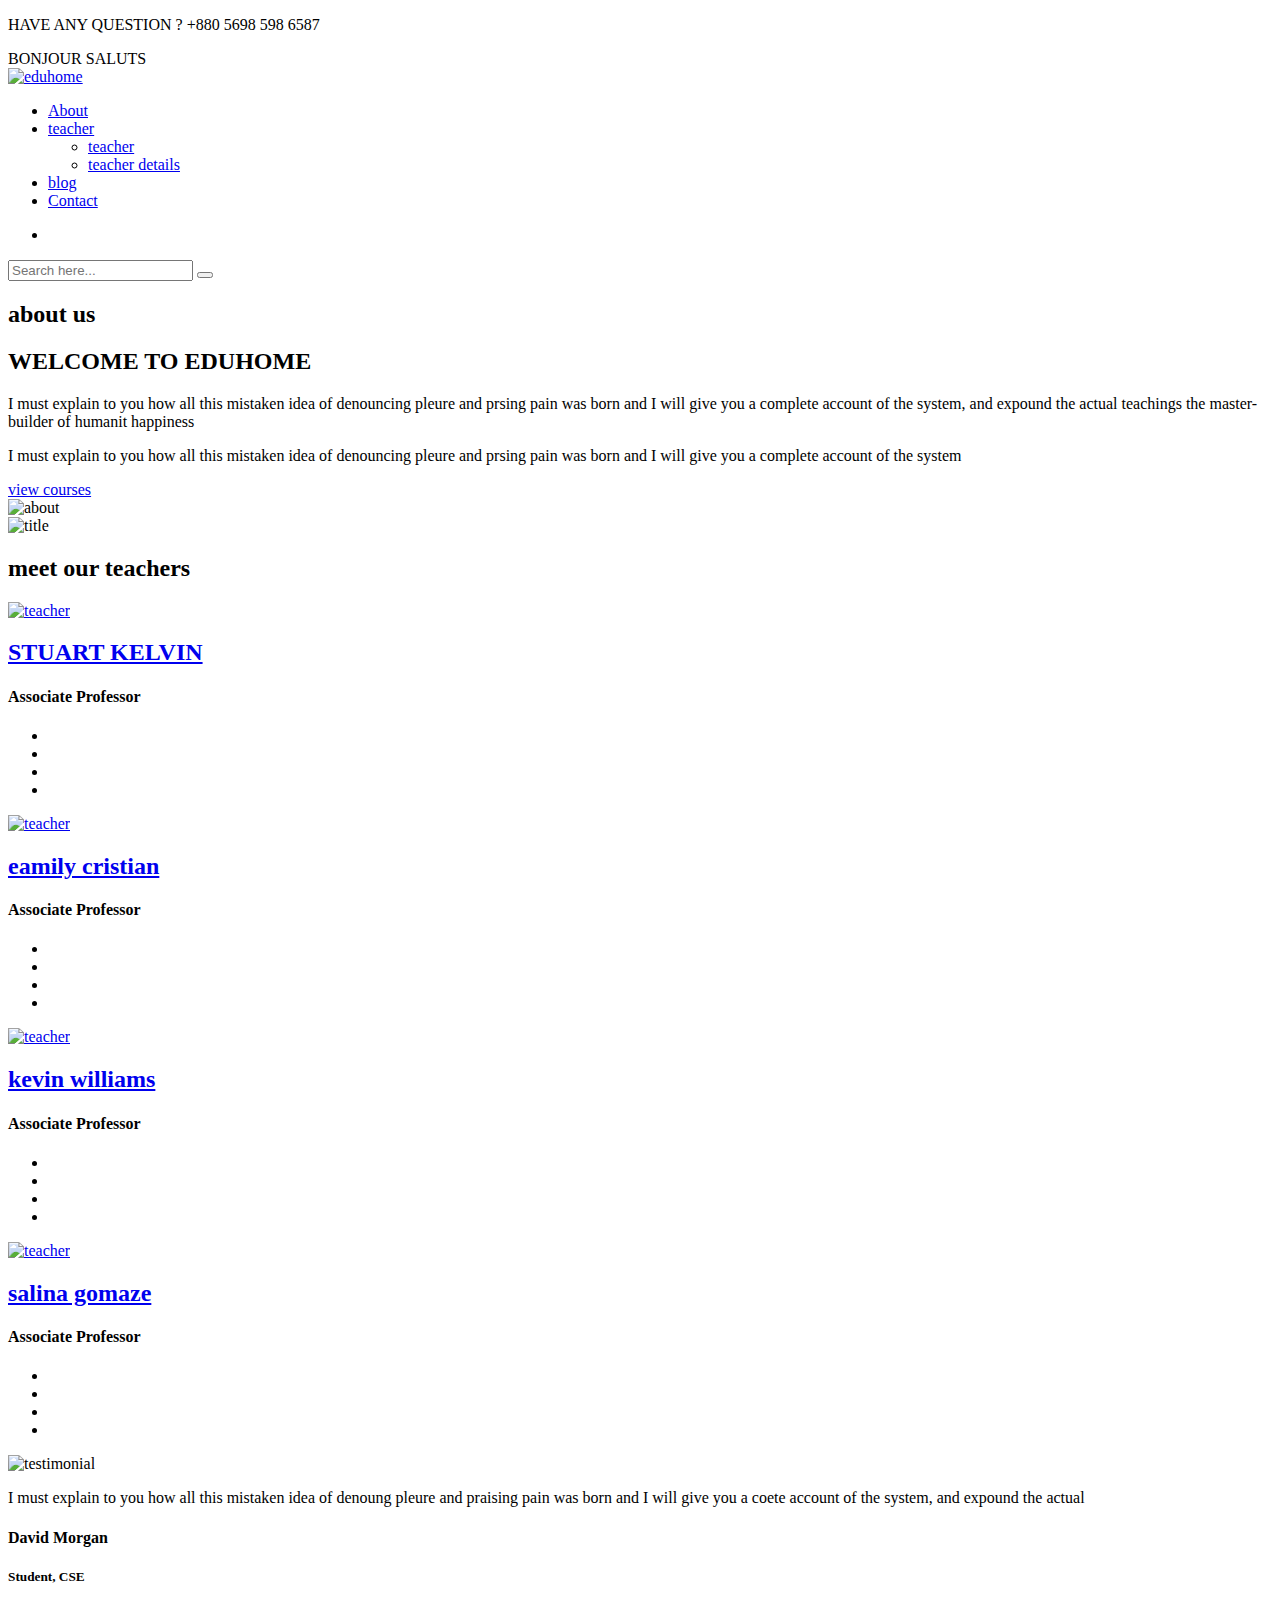
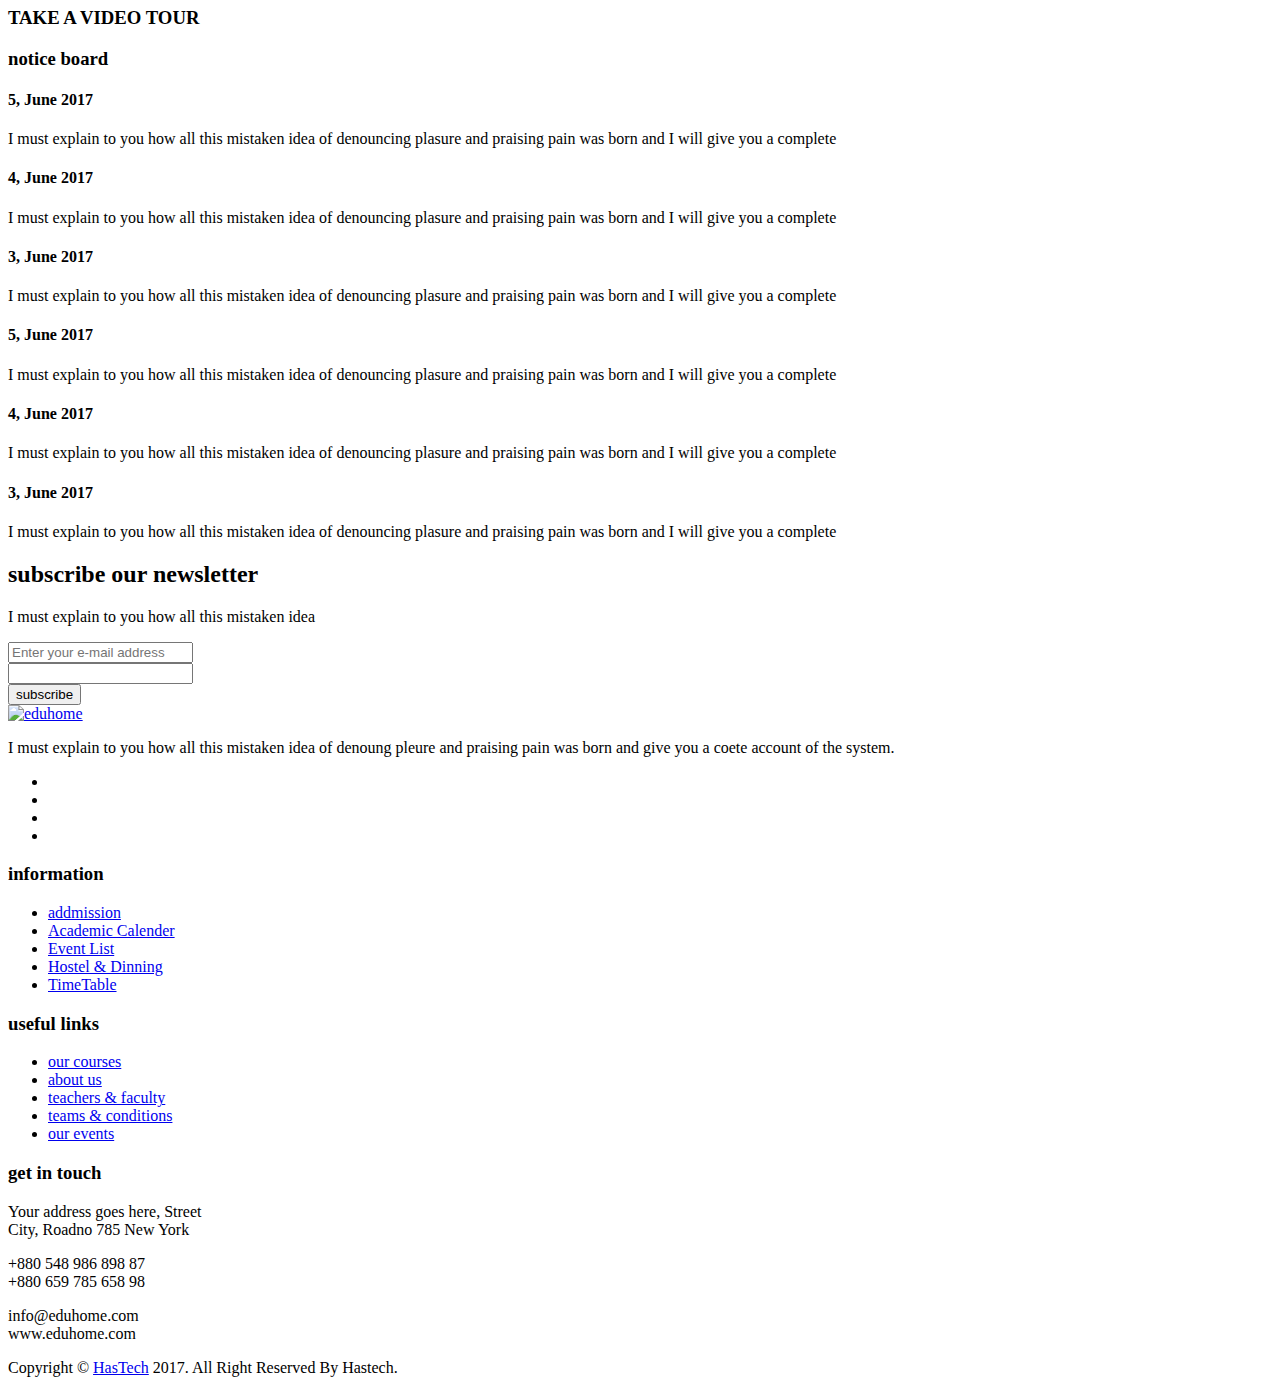
==== about.html @ 0b20bf33 "Add files via upload" ====
<!DOCTYPE html>
<html class="no-js" lang="fr">
  <head>
    <meta charset="utf-8" />
    <meta http-equiv="x-ua-compatible" content="ie=edge" />
    <title>Ecole 241</title>
    <meta name="description" content="" />
    <meta name="viewport" content="width=device-width, initial-scale=1" />

    <link rel="apple-touch-icon" href="apple-touch-icon.png" />
    <!-- Place favicon.ico in the root directory -->

    <link rel="stylesheet" href="css/bootstrap.min.css" />
    <link rel="stylesheet" href="css/animate.css" />
    <link rel="stylesheet" href="css/meanmenu.css" />
    <link rel="stylesheet" href="css/magnific-popup.css" />
    <link rel="stylesheet" href="css/owl.carousel.min.css" />
    <link rel="stylesheet" href="css/font-awesome.min.css" />
    <link rel="stylesheet" href="css/et-line-icon.css" />
    <link rel="stylesheet" href="css/reset.css" />
    <link rel="stylesheet" href="css/ionicons.min.css" />
    <link rel="stylesheet" href="css/material-design-iconic-font.min.css" />
    <link rel="stylesheet" href="css/style.css" />
    <link rel="stylesheet" href="css/responsive.css" />
    <script src="js/vendor/modernizr-2.8.3.min.js"></script>
  </head>
  <body>
    <!-- Header Area Start -->
    <header class="top">
      <div class="header-top">
        <div class="container">
          <div class="row">
            <div class="col-md-8 col-sm-8 col-xs-12">
              <div class="header-top-left">
                <p>HAVE ANY QUESTION ? +880 5698 598 6587</p>
              </div>
            </div>
            <div class="col-md-4 col-sm-4 col-xs-12">
              <div class="header-top-right text-right">
                <span>BONJOUR </span>
                <span>SALUTS</span>
              </div>
            </div>
          </div>
        </div>
      </div>
      <div class="header-area two header-sticky">
        <div class="container">
          <div class="row">
            <div class="col-md-3 col-sm-3 col-xs-6">
              <div class="logo">
                <a href="index.html"
                  ><img src="img/logo/logo2.png" alt="eduhome"
                /></a>
              </div>
            </div>
            <div class="col-md-9 col-sm-9 col-xs-6">
              <div class="content-wrapper text-right">
                <!-- Main Menu Start -->
                <div class="main-menu">
                  <nav>
                    <ul>
                      <li><a href="about.html">About</a></li>

                      <li class="hidden-sm">
                        <a href="teacher.html">teacher</a>
                        <ul>
                          <li><a href="teacher.html">teacher</a></li>
                          <li>
                            <a href="teacher-details.html">teacher details</a>
                          </li>
                        </ul>
                      </li>
                      <li>
                        <a href="blog.html">blog</a>
                      </li>
                      <li><a href="contact.html">Contact</a></li>
                    </ul>
                  </nav>
                </div>
                <!--Search Form Start-->
                <div class="search-btn">
                  <ul
                    data-toggle="dropdown"
                    class="header-search search-toggle"
                  >
                    <li class="search-menu">
                      <i class="fa fa-search"></i>
                    </li>
                  </ul>
                  <div class="search">
                    <div class="search-form">
                      <form id="search-form" action="#">
                        <input
                          type="search"
                          placeholder="Search here..."
                          name="search"
                        />
                        <button type="submit">
                          <span><i class="fa fa-search"></i></span>
                        </button>
                      </form>
                    </div>
                  </div>
                </div>
                <!--End of Search Form-->
                <!-- Main Menu End -->
              </div>
            </div>
            <div class="col-xs-12">
              <div class="mobile-menu hidden-lg hidden-md hidden-sm"></div>
            </div>
          </div>
        </div>
      </div>
    </header>
    <!-- Header Area End -->
    <!-- Banner Area Start -->
    <div class="banner-area-wrapper">
      <div class="banner-area text-center">
        <div class="container">
          <div class="row">
            <div class="col-xs-12">
              <div class="banner-content-wrapper">
                <div class="banner-content">
                  <h2>about us</h2>
                </div>
              </div>
            </div>
          </div>
        </div>
      </div>
    </div>
    <!-- Banner Area End -->
    <!-- About Start -->
    <div class="about-area pt-145 pb-155">
      <div class="container">
        <div class="row">
          <div class="col-md-6 col-sm-6">
            <div class="about-content">
              <h2>WELCOME TO <span>EDUHOME</span></h2>
              <p>
                I must explain to you how all this mistaken idea of denouncing
                pleure and prsing pain was born and I will give you a complete
                account of the system, and expound the actual teachings the
                master-builder of humanit happiness
              </p>
              <p class="hidden-sm">
                I must explain to you how all this mistaken idea of denouncing
                pleure and prsing pain was born and I will give you a complete
                account of the system
              </p>
              <a class="default-btn" href="#">view courses</a>
            </div>
          </div>
          <div class="col-md-6 col-sm-6">
            <div class="about-img">
              <img src="img/about/about.png" alt="about" />
            </div>
          </div>
        </div>
      </div>
    </div>
    <!-- About End -->
    <!-- Teacher Start -->
    <div class="teacher-area pb-150">
      <div class="container">
        <div class="row">
          <div class="col-xs-12">
            <div class="section-title text-center">
              <img src="img/icon/section.png" alt="title" />
              <h2>meet our teachers</h2>
            </div>
          </div>
        </div>
        <div class="row">
          <div class="col-md-3 col-sm-4 col-xs-12">
            <div class="single-teacher">
              <div class="single-teacher-img">
                <a href="teacher-details.html"
                  ><img src="img/teacher/teacher1.jpg" alt="teacher"
                /></a>
              </div>
              <div class="single-teacher-content text-center">
                <h2><a href="teacher-details.html">STUART KELVIN</a></h2>
                <h4>Associate Professor</h4>
                <ul>
                  <li>
                    <a href="https://www.facebook.com/devitems/?ref=bookmarks"
                      ><i class="zmdi zmdi-facebook"></i
                    ></a>
                  </li>
                  <li>
                    <a href="https://www.pinterest.com/devitemsllc/"
                      ><i class="zmdi zmdi-pinterest"></i
                    ></a>
                  </li>
                  <li>
                    <a href="#"><i class="zmdi zmdi-vimeo"></i></a>
                  </li>
                  <li>
                    <a href="https://twitter.com/devitemsllc"
                      ><i class="zmdi zmdi-twitter"></i
                    ></a>
                  </li>
                </ul>
              </div>
            </div>
          </div>
          <div class="col-md-3 col-sm-4 col-xs-12">
            <div class="single-teacher">
              <div class="single-teacher-img">
                <a href="teacher-details.html"
                  ><img src="img/teacher/teacher2.jpg" alt="teacher"
                /></a>
              </div>
              <div class="single-teacher-content text-center">
                <h2><a href="teacher-details.html">eamily cristian</a></h2>
                <h4>Associate Professor</h4>
                <ul>
                  <li>
                    <a href="https://www.facebook.com/devitems/?ref=bookmarks"
                      ><i class="zmdi zmdi-facebook"></i
                    ></a>
                  </li>
                  <li>
                    <a href="https://www.pinterest.com/devitemsllc/"
                      ><i class="zmdi zmdi-pinterest"></i
                    ></a>
                  </li>
                  <li>
                    <a href="#"><i class="zmdi zmdi-vimeo"></i></a>
                  </li>
                  <li>
                    <a href="https://twitter.com/devitemsllc"
                      ><i class="zmdi zmdi-twitter"></i
                    ></a>
                  </li>
                </ul>
              </div>
            </div>
          </div>
          <div class="col-md-3 col-sm-4 col-xs-12">
            <div class="single-teacher">
              <div class="single-teacher-img">
                <a href="teacher-details.html"
                  ><img src="img/teacher/teacher3.jpg" alt="teacher"
                /></a>
              </div>
              <div class="single-teacher-content text-center">
                <h2><a href="teacher-details.html">kevin williams</a></h2>
                <h4>Associate Professor</h4>
                <ul>
                  <li>
                    <a href="https://www.facebook.com/devitems/?ref=bookmarks"
                      ><i class="zmdi zmdi-facebook"></i
                    ></a>
                  </li>
                  <li>
                    <a href="https://www.pinterest.com/devitemsllc/"
                      ><i class="zmdi zmdi-pinterest"></i
                    ></a>
                  </li>
                  <li>
                    <a href="#"><i class="zmdi zmdi-vimeo"></i></a>
                  </li>
                  <li>
                    <a href="https://twitter.com/devitemsllc"
                      ><i class="zmdi zmdi-twitter"></i
                    ></a>
                  </li>
                </ul>
              </div>
            </div>
          </div>
          <div class="col-md-3 hidden-sm col-xs-12">
            <div class="single-teacher">
              <div class="single-teacher-img">
                <a href="teacher-details.html"
                  ><img src="img/teacher/teacher4.jpg" alt="teacher"
                /></a>
              </div>
              <div class="single-teacher-content text-center">
                <h2><a href="teacher-details.html">salina gomaze</a></h2>
                <h4>Associate Professor</h4>
                <ul>
                  <li>
                    <a href="https://www.facebook.com/devitems/?ref=bookmarks"
                      ><i class="zmdi zmdi-facebook"></i
                    ></a>
                  </li>
                  <li>
                    <a href="https://www.pinterest.com/devitemsllc/"
                      ><i class="zmdi zmdi-pinterest"></i
                    ></a>
                  </li>
                  <li>
                    <a href="#"><i class="zmdi zmdi-vimeo"></i></a>
                  </li>
                  <li>
                    <a href="https://twitter.com/devitemsllc"
                      ><i class="zmdi zmdi-twitter"></i
                    ></a>
                  </li>
                </ul>
              </div>
            </div>
          </div>
        </div>
      </div>
    </div>
    <!-- Teacher End -->
    <!-- Testimonial Area Start -->
    <div class="testimonial-area pt-110 pb-105 text-center">
      <div class="container">
        <div class="row">
          <div class="testimonial-owl owl-theme owl-carousel">
            <div class="col-md-8 col-md-offset-2 col-sm-12">
              <div class="single-testimonial">
                <div class="testimonial-info">
                  <div class="testimonial-img">
                    <img
                      src="img/testimonial/testimonial.jpg"
                      alt="testimonial"
                    />
                  </div>
                  <div class="testimonial-content">
                    <p>
                      I must explain to you how all this mistaken idea of
                      denoung pleure and praising pain was born and I will give
                      you a coete account of the system, and expound the actual
                    </p>
                    <h4>David Morgan</h4>
                    <h5>Student, CSE</h5>
                  </div>
                </div>
              </div>
            </div>
          </div>
        </div>
      </div>
    </div>
    <!-- Testimonial Area End -->
    <!-- Notice Start -->
    <section class="notice-area two pt-140 pb-100">
      <div class="container">
        <div class="row">
          <div class="col-md-6 col-sm-6 col-xs-12">
            <div class="notice-right-wrapper mb-25 pb-25">
              <h3>TAKE A VIDEO TOUR</h3>
              <div class="notice-video">
                <div class="video-icon video-hover">
                  <a
                    class="video-popup"
                    href="https://www.youtube.com/watch?v=to6Ghf8UL7o"
                  >
                    <i class="zmdi zmdi-play"></i>
                  </a>
                </div>
              </div>
            </div>
          </div>
          <div class="col-md-6 col-sm-6 col-xs-12">
            <div class="notice-left-wrapper">
              <h3>notice board</h3>
              <div class="notice-left">
                <div class="single-notice-left mb-23 pb-20">
                  <h4>5, June 2017</h4>
                  <p>
                    I must explain to you how all this mistaken idea of
                    denouncing plasure and praising pain was born and I will
                    give you a complete
                  </p>
                </div>
                <div class="single-notice-left hidden-sm mb-23 pb-20">
                  <h4>4, June 2017</h4>
                  <p>
                    I must explain to you how all this mistaken idea of
                    denouncing plasure and praising pain was born and I will
                    give you a complete
                  </p>
                </div>
                <div class="single-notice-left pb-70">
                  <h4>3, June 2017</h4>
                  <p>
                    I must explain to you how all this mistaken idea of
                    denouncing plasure and praising pain was born and I will
                    give you a complete
                  </p>
                </div>
                <div class="single-notice-left mb-23 pb-20">
                  <h4>5, June 2017</h4>
                  <p>
                    I must explain to you how all this mistaken idea of
                    denouncing plasure and praising pain was born and I will
                    give you a complete
                  </p>
                </div>
                <div class="single-notice-left hidden-sm mb-23 pb-20">
                  <h4>4, June 2017</h4>
                  <p>
                    I must explain to you how all this mistaken idea of
                    denouncing plasure and praising pain was born and I will
                    give you a complete
                  </p>
                </div>
                <div class="single-notice-left pb-70">
                  <h4>3, June 2017</h4>
                  <p>
                    I must explain to you how all this mistaken idea of
                    denouncing plasure and praising pain was born and I will
                    give you a complete
                  </p>
                </div>
              </div>
            </div>
          </div>
        </div>
      </div>
    </section>
    <!-- Notice End -->
    <!-- Subscribe Start -->
    <div class="subscribe-area pt-58 pb-70">
      <div class="container">
        <div class="row">
          <div class="col-md-8 col-md-offset-2">
            <div class="subscribe-content section-title text-center">
              <h2>subscribe our newsletter</h2>
              <p>I must explain to you how all this mistaken idea</p>
            </div>
            <div class="newsletter-form mc_embed_signup">
              <form
                action="http://devitems.us11.list-manage.com/subscribe/post?u=6bbb9b6f5827bd842d9640c82&amp;id=05d85f18ef"
                method="post"
                id="mc-embedded-subscribe-form"
                name="mc-embedded-subscribe-form"
                class="validate"
                target="_blank"
                novalidate
              >
                <div id="mc_embed_signup_scroll" class="mc-form">
                  <input
                    type="email"
                    value=""
                    name="EMAIL"
                    class="email"
                    id="mce-EMAIL"
                    placeholder="Enter your e-mail address"
                    required
                  />
                  <!-- real people should not fill this in and expect good things - do not remove this or risk form bot signups-->
                  <div class="mc-news" aria-hidden="true">
                    <input
                      type="text"
                      name="b_6bbb9b6f5827bd842d9640c82_05d85f18ef"
                      tabindex="-1"
                      value=""
                    />
                  </div>
                  <button
                    id="mc-embedded-subscribe"
                    class="default-btn"
                    type="submit"
                    name="subscribe"
                  >
                    <span>subscribe</span>
                  </button>
                </div>
              </form>
              <!-- mailchimp-alerts Start -->
              <div class="mailchimp-alerts">
                <div class="mailchimp-submitting"></div>
                <!-- mailchimp-submitting end -->
                <div class="mailchimp-success"></div>
                <!-- mailchimp-success end -->
                <div class="mailchimp-error"></div>
                <!-- mailchimp-error end -->
              </div>
              <!-- mailchimp-alerts end -->
            </div>
          </div>
        </div>
      </div>
    </div>
    <!-- Subscribe End -->
    <!-- Footer Start -->
    <footer class="footer-area">
      <div class="main-footer">
        <div class="container">
          <div class="row">
            <div class="col-md-4 col-sm-6 col-xs-12">
              <div class="single-widget pr-60">
                <div class="footer-logo pb-25">
                  <a href="index.html"
                    ><img src="img/logo/footer-logo.png" alt="eduhome"
                  /></a>
                </div>
                <p>
                  I must explain to you how all this mistaken idea of denoung
                  pleure and praising pain was born and give you a coete account
                  of the system.
                </p>
                <div class="footer-social">
                  <ul>
                    <li>
                      <a href="https://www.facebook.com/devitems/?ref=bookmarks"
                        ><i class="zmdi zmdi-facebook"></i
                      ></a>
                    </li>
                    <li>
                      <a href="https://www.pinterest.com/devitemsllc/"
                        ><i class="zmdi zmdi-pinterest"></i
                      ></a>
                    </li>
                    <li>
                      <a href="#"><i class="zmdi zmdi-vimeo"></i></a>
                    </li>
                    <li>
                      <a href="https://twitter.com/devitemsllc"
                        ><i class="zmdi zmdi-twitter"></i
                      ></a>
                    </li>
                  </ul>
                </div>
              </div>
            </div>
            <div class="col-md-3 col-sm-6 col-xs-12">
              <div class="single-widget">
                <h3>information</h3>
                <ul>
                  <li><a href="#">addmission</a></li>
                  <li><a href="#">Academic Calender</a></li>
                  <li><a href="event.html">Event List</a></li>
                  <li><a href="#">Hostel &amp; Dinning</a></li>
                  <li><a href="#">TimeTable</a></li>
                </ul>
              </div>
            </div>
            <div class="col-md-2 col-sm-6 col-xs-12">
              <div class="single-widget">
                <h3>useful links</h3>
                <ul>
                  <li><a href="course.html">our courses</a></li>
                  <li><a href="about.html">about us</a></li>
                  <li><a href="teacher.html">teachers &amp; faculty</a></li>
                  <li><a href="#">teams &amp; conditions</a></li>
                  <li><a href="event.html">our events</a></li>
                </ul>
              </div>
            </div>
            <div class="col-md-3 col-sm-6 col-xs-12">
              <div class="single-widget">
                <h3>get in touch</h3>
                <p>
                  Your address goes here, Street<br />City, Roadno 785 New York
                </p>
                <p>+880 548 986 898 87<br />+880 659 785 658 98</p>
                <p>info@eduhome.com<br />www.eduhome.com</p>
              </div>
            </div>
          </div>
        </div>
      </div>
      <div class="footer-bottom text-center">
        <div class="container">
          <div class="row">
            <div class="col-xs-12">
              <p>
                Copyright ©
                <a href="https://devitems.com/" target="_blank">HasTech</a>
                2017. All Right Reserved By Hastech.
              </p>
            </div>
          </div>
        </div>
      </div>
    </footer>
    <!-- Footer End -->

    <script src="js/vendor/jquery-1.12.0.min.js"></script>
    <script src="js/bootstrap.min.js"></script>
    <script src="js/jquery.meanmenu.js"></script>
    <script src="js/jquery.magnific-popup.js"></script>
    <script src="js/ajax-mail.js"></script>
    <script src="js/owl.carousel.min.js"></script>
    <script src="js/jquery.mb.YTPlayer.js"></script>
    <script src="js/jquery.nicescroll.min.js"></script>
    <script src="js/plugins.js"></script>
    <script src="js/main.js"></script>
  </body>
</html>
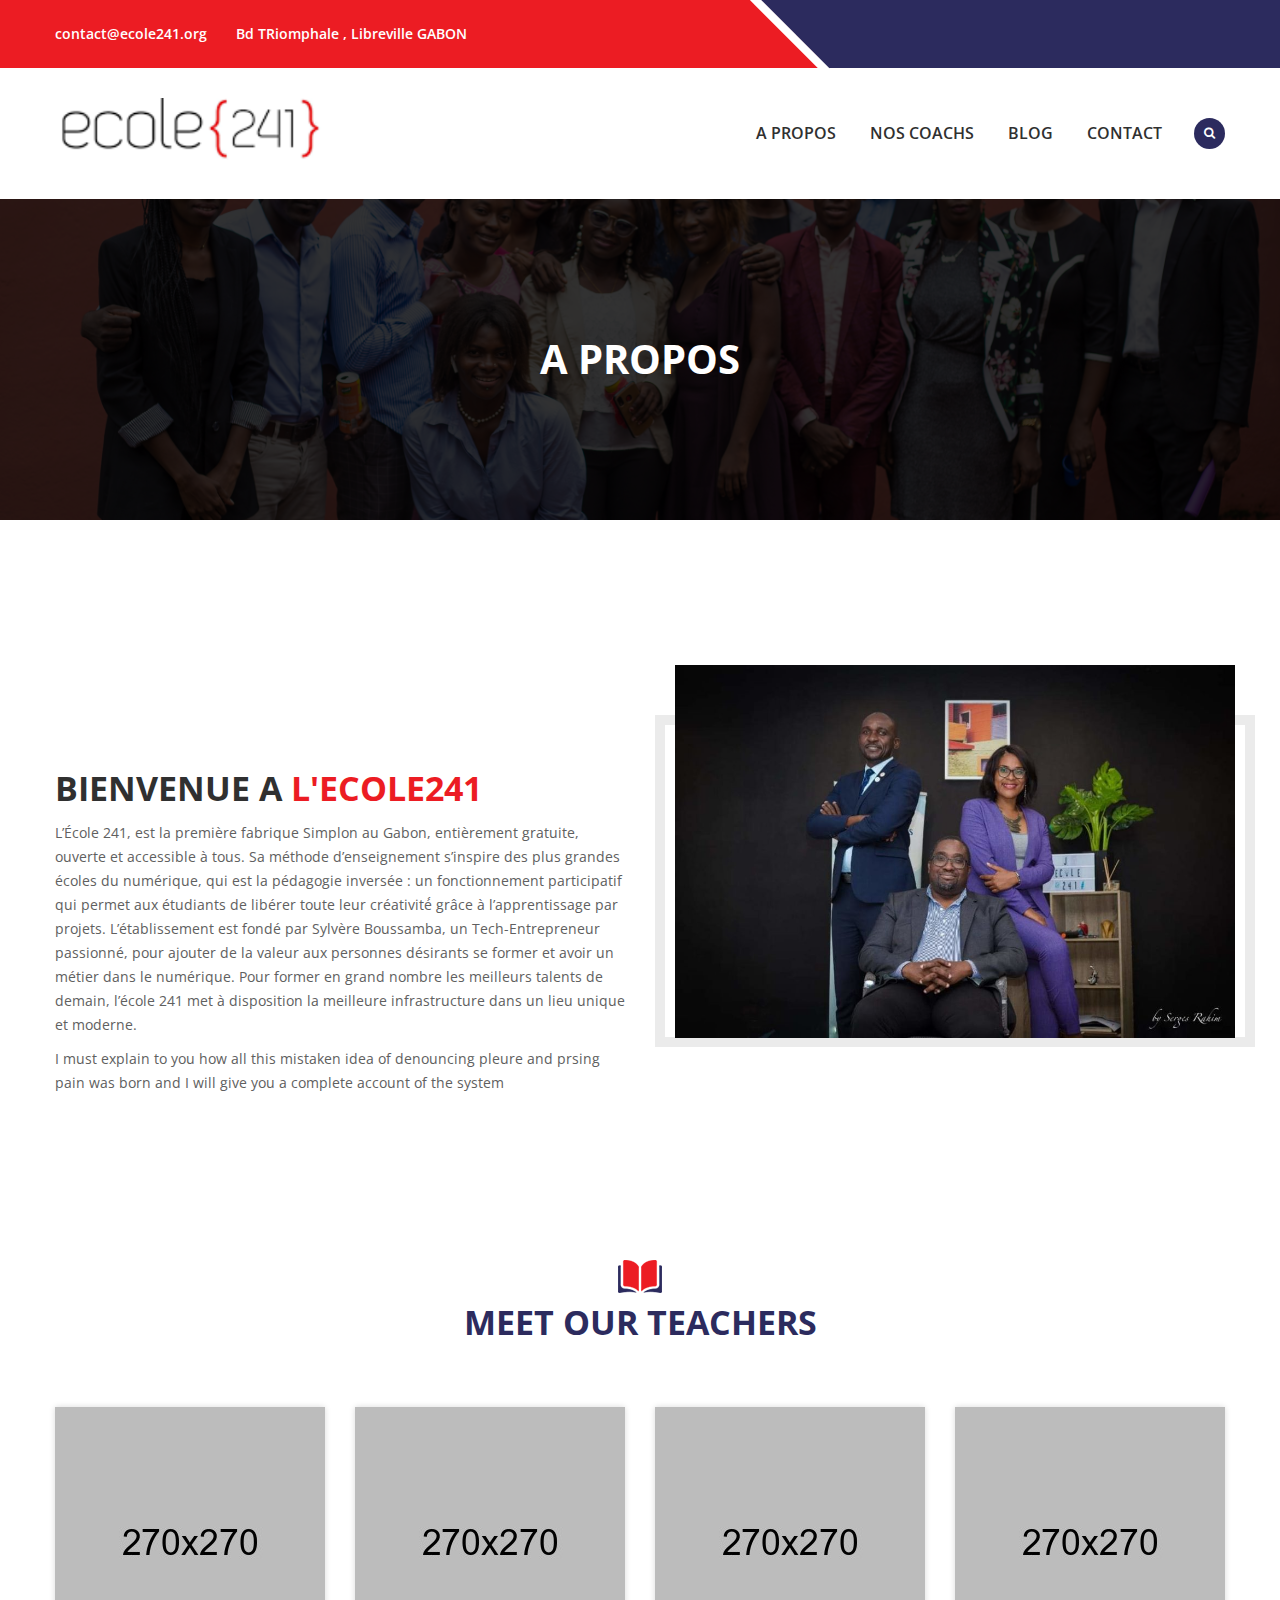
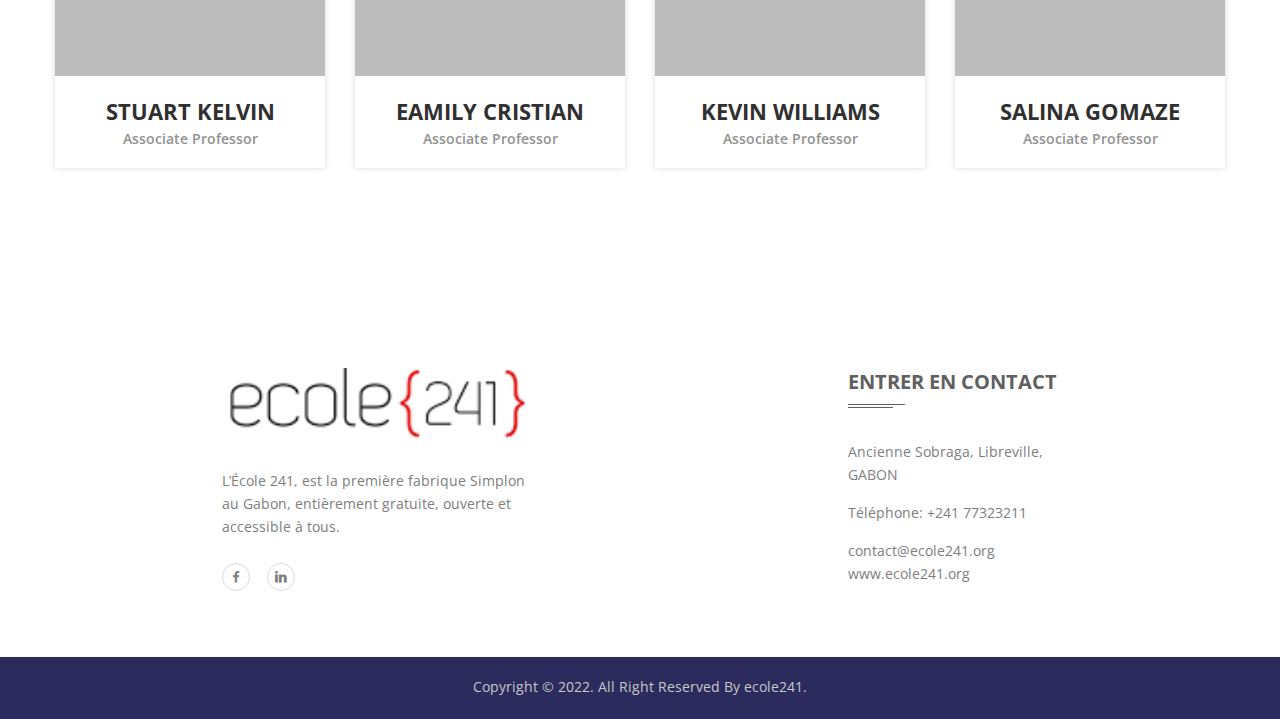
==== commit bb496a40: "modif1" ====
--- a/about.html
+++ b/about.html
@@ -32,13 +32,20 @@
           <div class="row">
             <div class="col-md-8 col-sm-8 col-xs-12">
               <div class="header-top-left">
-                <p>HAVE ANY QUESTION ? +880 5698 598 6587</p>
+                <address>
+                  <a href="mailto:contact@ecole241.org">
+                    contact@ecole241.org</a
+                  >
+                  <a href="Bd TRiomphale , Libreville GABON"
+                    >Bd TRiomphale , Libreville GABON</a
+                  >
+                </address>
               </div>
             </div>
             <div class="col-md-4 col-sm-4 col-xs-12">
               <div class="header-top-right text-right">
-                <span>BONJOUR </span>
-                <span>SALUTS</span>
+                <span></span>
+                <span></span>
               </div>
             </div>
           </div>
@@ -50,7 +57,7 @@
             <div class="col-md-3 col-sm-3 col-xs-6">
               <div class="logo">
                 <a href="index.html"
-                  ><img src="img/logo/logo2.png" alt="eduhome"
+                  ><img src="./img/logo/logo.png" alt="eduhome"
                 /></a>
               </div>
             </div>
@@ -60,19 +67,13 @@
                 <div class="main-menu">
                   <nav>
                     <ul>
-                      <li><a href="about.html">About</a></li>
+                      <li><a href="about.html">A propos</a></li>
 
                       <li class="hidden-sm">
-                        <a href="teacher.html">teacher</a>
-                        <ul>
-                          <li><a href="teacher.html">teacher</a></li>
-                          <li>
-                            <a href="teacher-details.html">teacher details</a>
-                          </li>
-                        </ul>
+                        <a href="teacher.html">Nos coachs</a>
                       </li>
                       <li>
-                        <a href="blog.html">blog</a>
+                        <a href="blog.html">Blog</a>
                       </li>
                       <li><a href="contact.html">Contact</a></li>
                     </ul>
@@ -123,7 +124,7 @@
             <div class="col-xs-12">
               <div class="banner-content-wrapper">
                 <div class="banner-content">
-                  <h2>about us</h2>
+                  <h2>A propos</h2>
                 </div>
               </div>
             </div>
@@ -138,24 +139,24 @@
         <div class="row">
           <div class="col-md-6 col-sm-6">
             <div class="about-content">
-              <h2>WELCOME TO <span>EDUHOME</span></h2>
+              <h2>BIENVENUE A <span> L'Ecole241</span></h2>
               <p>
-                I must explain to you how all this mistaken idea of denouncing
-                pleure and prsing pain was born and I will give you a complete
-                account of the system, and expound the actual teachings the
-                master-builder of humanit happiness
+                L’École 241, est la première fabrique Simplon au Gabon,
+                entièrement gratuite, ouverte et accessible à tous. Sa méthode d’enseignement s’inspire des plus grandes écoles du numérique, qui est la pédagogie inversée : un fonctionnement participatif qui permet aux étudiants de libérer toute leur créativité́ grâce à l’apprentissage par projets.
+                
+                L’établissement est fondé par Sylvère Boussamba, un Tech-Entrepreneur passionné, pour ajouter de la valeur aux personnes désirants se former et avoir un métier dans le numérique. Pour former en grand nombre les meilleurs talents de demain, l’école 241 met à disposition la meilleure 
+                infrastructure dans un lieu unique et moderne.                
               </p>
               <p class="hidden-sm">
                 I must explain to you how all this mistaken idea of denouncing
                 pleure and prsing pain was born and I will give you a complete
                 account of the system
               </p>
-              <a class="default-btn" href="#">view courses</a>
             </div>
           </div>
           <div class="col-md-6 col-sm-6">
             <div class="about-img">
-              <img src="img/about/about.png" alt="about" />
+              <img src="img/about/WhatsApp-Image-2021-11-11-at-20.38.55-1024x682.jpeg" alt="about" />
             </div>
           </div>
         </div>
@@ -310,179 +311,7 @@
       </div>
     </div>
     <!-- Teacher End -->
-    <!-- Testimonial Area Start -->
-    <div class="testimonial-area pt-110 pb-105 text-center">
-      <div class="container">
-        <div class="row">
-          <div class="testimonial-owl owl-theme owl-carousel">
-            <div class="col-md-8 col-md-offset-2 col-sm-12">
-              <div class="single-testimonial">
-                <div class="testimonial-info">
-                  <div class="testimonial-img">
-                    <img
-                      src="img/testimonial/testimonial.jpg"
-                      alt="testimonial"
-                    />
-                  </div>
-                  <div class="testimonial-content">
-                    <p>
-                      I must explain to you how all this mistaken idea of
-                      denoung pleure and praising pain was born and I will give
-                      you a coete account of the system, and expound the actual
-                    </p>
-                    <h4>David Morgan</h4>
-                    <h5>Student, CSE</h5>
-                  </div>
-                </div>
-              </div>
-            </div>
-          </div>
-        </div>
-      </div>
-    </div>
-    <!-- Testimonial Area End -->
-    <!-- Notice Start -->
-    <section class="notice-area two pt-140 pb-100">
-      <div class="container">
-        <div class="row">
-          <div class="col-md-6 col-sm-6 col-xs-12">
-            <div class="notice-right-wrapper mb-25 pb-25">
-              <h3>TAKE A VIDEO TOUR</h3>
-              <div class="notice-video">
-                <div class="video-icon video-hover">
-                  <a
-                    class="video-popup"
-                    href="https://www.youtube.com/watch?v=to6Ghf8UL7o"
-                  >
-                    <i class="zmdi zmdi-play"></i>
-                  </a>
-                </div>
-              </div>
-            </div>
-          </div>
-          <div class="col-md-6 col-sm-6 col-xs-12">
-            <div class="notice-left-wrapper">
-              <h3>notice board</h3>
-              <div class="notice-left">
-                <div class="single-notice-left mb-23 pb-20">
-                  <h4>5, June 2017</h4>
-                  <p>
-                    I must explain to you how all this mistaken idea of
-                    denouncing plasure and praising pain was born and I will
-                    give you a complete
-                  </p>
-                </div>
-                <div class="single-notice-left hidden-sm mb-23 pb-20">
-                  <h4>4, June 2017</h4>
-                  <p>
-                    I must explain to you how all this mistaken idea of
-                    denouncing plasure and praising pain was born and I will
-                    give you a complete
-                  </p>
-                </div>
-                <div class="single-notice-left pb-70">
-                  <h4>3, June 2017</h4>
-                  <p>
-                    I must explain to you how all this mistaken idea of
-                    denouncing plasure and praising pain was born and I will
-                    give you a complete
-                  </p>
-                </div>
-                <div class="single-notice-left mb-23 pb-20">
-                  <h4>5, June 2017</h4>
-                  <p>
-                    I must explain to you how all this mistaken idea of
-                    denouncing plasure and praising pain was born and I will
-                    give you a complete
-                  </p>
-                </div>
-                <div class="single-notice-left hidden-sm mb-23 pb-20">
-                  <h4>4, June 2017</h4>
-                  <p>
-                    I must explain to you how all this mistaken idea of
-                    denouncing plasure and praising pain was born and I will
-                    give you a complete
-                  </p>
-                </div>
-                <div class="single-notice-left pb-70">
-                  <h4>3, June 2017</h4>
-                  <p>
-                    I must explain to you how all this mistaken idea of
-                    denouncing plasure and praising pain was born and I will
-                    give you a complete
-                  </p>
-                </div>
-              </div>
-            </div>
-          </div>
-        </div>
-      </div>
-    </section>
-    <!-- Notice End -->
-    <!-- Subscribe Start -->
-    <div class="subscribe-area pt-58 pb-70">
-      <div class="container">
-        <div class="row">
-          <div class="col-md-8 col-md-offset-2">
-            <div class="subscribe-content section-title text-center">
-              <h2>subscribe our newsletter</h2>
-              <p>I must explain to you how all this mistaken idea</p>
-            </div>
-            <div class="newsletter-form mc_embed_signup">
-              <form
-                action="http://devitems.us11.list-manage.com/subscribe/post?u=6bbb9b6f5827bd842d9640c82&amp;id=05d85f18ef"
-                method="post"
-                id="mc-embedded-subscribe-form"
-                name="mc-embedded-subscribe-form"
-                class="validate"
-                target="_blank"
-                novalidate
-              >
-                <div id="mc_embed_signup_scroll" class="mc-form">
-                  <input
-                    type="email"
-                    value=""
-                    name="EMAIL"
-                    class="email"
-                    id="mce-EMAIL"
-                    placeholder="Enter your e-mail address"
-                    required
-                  />
-                  <!-- real people should not fill this in and expect good things - do not remove this or risk form bot signups-->
-                  <div class="mc-news" aria-hidden="true">
-                    <input
-                      type="text"
-                      name="b_6bbb9b6f5827bd842d9640c82_05d85f18ef"
-                      tabindex="-1"
-                      value=""
-                    />
-                  </div>
-                  <button
-                    id="mc-embedded-subscribe"
-                    class="default-btn"
-                    type="submit"
-                    name="subscribe"
-                  >
-                    <span>subscribe</span>
-                  </button>
-                </div>
-              </form>
-              <!-- mailchimp-alerts Start -->
-              <div class="mailchimp-alerts">
-                <div class="mailchimp-submitting"></div>
-                <!-- mailchimp-submitting end -->
-                <div class="mailchimp-success"></div>
-                <!-- mailchimp-success end -->
-                <div class="mailchimp-error"></div>
-                <!-- mailchimp-error end -->
-              </div>
-              <!-- mailchimp-alerts end -->
-            </div>
-          </div>
-        </div>
-      </div>
-    </div>
-    <!-- Subscribe End -->
+   
     <!-- Footer Start -->
     <footer class="footer-area">
       <div class="main-footer">
@@ -492,32 +321,27 @@
               <div class="single-widget pr-60">
                 <div class="footer-logo pb-25">
                   <a href="index.html"
-                    ><img src="img/logo/footer-logo.png" alt="eduhome"
+                    ><img src="./img/logo/logo.png" alt="ecole241"
                   /></a>
                 </div>
                 <p>
-                  I must explain to you how all this mistaken idea of denoung
-                  pleure and praising pain was born and give you a coete account
-                  of the system.
+                  L’École 241, est la première fabrique Simplon au Gabon,
+                  entièrement gratuite, ouverte et accessible à tous.
                 </p>
                 <div class="footer-social">
                   <ul>
                     <li>
-                      <a href="https://www.facebook.com/devitems/?ref=bookmarks"
+                      <a
+                        href="https://www.facebook.com/Ecole241"
+                        target="_blank"
                         ><i class="zmdi zmdi-facebook"></i
                       ></a>
                     </li>
                     <li>
-                      <a href="https://www.pinterest.com/devitemsllc/"
-                        ><i class="zmdi zmdi-pinterest"></i
-                      ></a>
-                    </li>
-                    <li>
-                      <a href="#"><i class="zmdi zmdi-vimeo"></i></a>
-                    </li>
-                    <li>
-                      <a href="https://twitter.com/devitemsllc"
-                        ><i class="zmdi zmdi-twitter"></i
+                      <a
+                        href="https://www.linkedin.com/company/ecole-241/"
+                        target="_blank"
+                        ><i class="zmdi zmdi-linkedin"></i
                       ></a>
                     </li>
                   </ul>
@@ -526,36 +350,10 @@
             </div>
             <div class="col-md-3 col-sm-6 col-xs-12">
               <div class="single-widget">
-                <h3>information</h3>
-                <ul>
-                  <li><a href="#">addmission</a></li>
-                  <li><a href="#">Academic Calender</a></li>
-                  <li><a href="event.html">Event List</a></li>
-                  <li><a href="#">Hostel &amp; Dinning</a></li>
-                  <li><a href="#">TimeTable</a></li>
-                </ul>
-              </div>
-            </div>
-            <div class="col-md-2 col-sm-6 col-xs-12">
-              <div class="single-widget">
-                <h3>useful links</h3>
-                <ul>
-                  <li><a href="course.html">our courses</a></li>
-                  <li><a href="about.html">about us</a></li>
-                  <li><a href="teacher.html">teachers &amp; faculty</a></li>
-                  <li><a href="#">teams &amp; conditions</a></li>
-                  <li><a href="event.html">our events</a></li>
-                </ul>
-              </div>
-            </div>
-            <div class="col-md-3 col-sm-6 col-xs-12">
-              <div class="single-widget">
-                <h3>get in touch</h3>
-                <p>
-                  Your address goes here, Street<br />City, Roadno 785 New York
-                </p>
-                <p>+880 548 986 898 87<br />+880 659 785 658 98</p>
-                <p>info@eduhome.com<br />www.eduhome.com</p>
+                <h3>entrer en contact</h3>
+                <p>Ancienne Sobraga, Libreville, GABON</p>
+                <p>Téléphone: +241 77323211</p>
+                <p>contact@ecole241.org<br />www.ecole241.org</p>
               </div>
             </div>
           </div>
@@ -565,11 +363,7 @@
         <div class="container">
           <div class="row">
             <div class="col-xs-12">
-              <p>
-                Copyright ©
-                <a href="https://devitems.com/" target="_blank">HasTech</a>
-                2017. All Right Reserved By Hastech.
-              </p>
+              <p>Copyright © 2022. All Right Reserved By ecole241.</p>
             </div>
           </div>
         </div>
--- a/css/et-line-icon.css
+++ b/css/et-line-icon.css
@@ -0,0 +1,343 @@
+@font-face {
+	font-family: 'et-line';
+	src:url('../fonts/et-line.eot');
+	src:url('../fonts/et-line.eot?#iefix') format('embedded-opentype'),
+		url('../fonts/et-line.woff') format('woff'),
+		url('../fonts/et-line.ttf') format('truetype'),
+		url('../fonts/et-line.svg#et-line') format('svg');
+	font-weight: normal;
+	font-style: normal;
+}
+
+/* Use the following CSS code if you want to use data attributes for inserting your icons */
+[data-icon]:before {
+	font-family: 'et-line';
+	content: attr(data-icon);
+	speak: none;
+	font-weight: normal;
+	font-variant: normal;
+	text-transform: none;
+	line-height: 1;
+	-webkit-font-smoothing: antialiased;
+	-moz-osx-font-smoothing: grayscale;
+	display:inline-block;
+}
+
+/* Use the following CSS code if you want to have a class per icon */
+/*
+Instead of a list of all class selectors,
+you can use the generic selector below, but it's slower:
+[class*="icon-"] {
+*/
+.icon-mobile, .icon-laptop, .icon-desktop, .icon-tablet, .icon-phone, .icon-document, .icon-documents, .icon-search, .icon-clipboard, .icon-newspaper, .icon-notebook, .icon-book-open, .icon-browser, .icon-calendar, .icon-presentation, .icon-picture, .icon-pictures, .icon-video, .icon-camera, .icon-printer, .icon-toolbox, .icon-briefcase, .icon-wallet, .icon-gift, .icon-bargraph, .icon-grid, .icon-expand, .icon-focus, .icon-edit, .icon-adjustments, .icon-ribbon, .icon-hourglass, .icon-lock, .icon-megaphone, .icon-shield, .icon-trophy, .icon-flag, .icon-map, .icon-puzzle, .icon-basket, .icon-envelope, .icon-streetsign, .icon-telescope, .icon-gears, .icon-key, .icon-paperclip, .icon-attachment, .icon-pricetags, .icon-lightbulb, .icon-layers, .icon-pencil, .icon-tools, .icon-tools-2, .icon-scissors, .icon-paintbrush, .icon-magnifying-glass, .icon-circle-compass, .icon-linegraph, .icon-mic, .icon-strategy, .icon-beaker, .icon-caution, .icon-recycle, .icon-anchor, .icon-profile-male, .icon-profile-female, .icon-bike, .icon-wine, .icon-hotairballoon, .icon-globe, .icon-genius, .icon-map-pin, .icon-dial, .icon-chat, .icon-heart, .icon-cloud, .icon-upload, .icon-download, .icon-target, .icon-hazardous, .icon-piechart, .icon-speedometer, .icon-global, .icon-compass, .icon-lifesaver, .icon-clock, .icon-aperture, .icon-quote, .icon-scope, .icon-alarmclock, .icon-refresh, .icon-happy, .icon-sad, .icon-facebook, .icon-twitter, .icon-googleplus, .icon-rss, .icon-tumblr, .icon-linkedin, .icon-dribbble {
+	font-family: 'et-line';
+	speak: none;
+	font-style: normal;
+	font-weight: normal;
+	font-variant: normal;
+	text-transform: none;
+	line-height: 1;
+	-webkit-font-smoothing: antialiased;
+	-moz-osx-font-smoothing: grayscale;
+	display:inline-block;
+}
+.icon-mobile:before {
+	content: "\e000";
+}
+.icon-laptop:before {
+	content: "\e001";
+}
+.icon-desktop:before {
+	content: "\e002";
+}
+.icon-tablet:before {
+	content: "\e003";
+}
+.icon-phone:before {
+	content: "\e004";
+}
+.icon-document:before {
+	content: "\e005";
+}
+.icon-documents:before {
+	content: "\e006";
+}
+.icon-search:before {
+	content: "\e007";
+}
+.icon-clipboard:before {
+	content: "\e008";
+}
+.icon-newspaper:before {
+	content: "\e009";
+}
+.icon-notebook:before {
+	content: "\e00a";
+}
+.icon-book-open:before {
+	content: "\e00b";
+}
+.icon-browser:before {
+	content: "\e00c";
+}
+.icon-calendar:before {
+	content: "\e00d";
+}
+.icon-presentation:before {
+	content: "\e00e";
+}
+.icon-picture:before {
+	content: "\e00f";
+}
+.icon-pictures:before {
+	content: "\e010";
+}
+.icon-video:before {
+	content: "\e011";
+}
+.icon-camera:before {
+	content: "\e012";
+}
+.icon-printer:before {
+	content: "\e013";
+}
+.icon-toolbox:before {
+	content: "\e014";
+}
+.icon-briefcase:before {
+	content: "\e015";
+}
+.icon-wallet:before {
+	content: "\e016";
+}
+.icon-gift:before {
+	content: "\e017";
+}
+.icon-bargraph:before {
+	content: "\e018";
+}
+.icon-grid:before {
+	content: "\e019";
+}
+.icon-expand:before {
+	content: "\e01a";
+}
+.icon-focus:before {
+	content: "\e01b";
+}
+.icon-edit:before {
+	content: "\e01c";
+}
+.icon-adjustments:before {
+	content: "\e01d";
+}
+.icon-ribbon:before {
+	content: "\e01e";
+}
+.icon-hourglass:before {
+	content: "\e01f";
+}
+.icon-lock:before {
+	content: "\e020";
+}
+.icon-megaphone:before {
+	content: "\e021";
+}
+.icon-shield:before {
+	content: "\e022";
+}
+.icon-trophy:before {
+	content: "\e023";
+}
+.icon-flag:before {
+	content: "\e024";
+}
+.icon-map:before {
+	content: "\e025";
+}
+.icon-puzzle:before {
+	content: "\e026";
+}
+.icon-basket:before {
+	content: "\e027";
+}
+.icon-envelope:before {
+	content: "\e028";
+}
+.icon-streetsign:before {
+	content: "\e029";
+}
+.icon-telescope:before {
+	content: "\e02a";
+}
+.icon-gears:before {
+	content: "\e02b";
+}
+.icon-key:before {
+	content: "\e02c";
+}
+.icon-paperclip:before {
+	content: "\e02d";
+}
+.icon-attachment:before {
+	content: "\e02e";
+}
+.icon-pricetags:before {
+	content: "\e02f";
+}
+.icon-lightbulb:before {
+	content: "\e030";
+}
+.icon-layers:before {
+	content: "\e031";
+}
+.icon-pencil:before {
+	content: "\e032";
+}
+.icon-tools:before {
+	content: "\e033";
+}
+.icon-tools-2:before {
+	content: "\e034";
+}
+.icon-scissors:before {
+	content: "\e035";
+}
+.icon-paintbrush:before {
+	content: "\e036";
+}
+.icon-magnifying-glass:before {
+	content: "\e037";
+}
+.icon-circle-compass:before {
+	content: "\e038";
+}
+.icon-linegraph:before {
+	content: "\e039";
+}
+.icon-mic:before {
+	content: "\e03a";
+}
+.icon-strategy:before {
+	content: "\e03b";
+}
+.icon-beaker:before {
+	content: "\e03c";
+}
+.icon-caution:before {
+	content: "\e03d";
+}
+.icon-recycle:before {
+	content: "\e03e";
+}
+.icon-anchor:before {
+	content: "\e03f";
+}
+.icon-profile-male:before {
+	content: "\e040";
+}
+.icon-profile-female:before {
+	content: "\e041";
+}
+.icon-bike:before {
+	content: "\e042";
+}
+.icon-wine:before {
+	content: "\e043";
+}
+.icon-hotairballoon:before {
+	content: "\e044";
+}
+.icon-globe:before {
+	content: "\e045";
+}
+.icon-genius:before {
+	content: "\e046";
+}
+.icon-map-pin:before {
+	content: "\e047";
+}
+.icon-dial:before {
+	content: "\e048";
+}
+.icon-chat:before {
+	content: "\e049";
+}
+.icon-heart:before {
+	content: "\e04a";
+}
+.icon-cloud:before {
+	content: "\e04b";
+}
+.icon-upload:before {
+	content: "\e04c";
+}
+.icon-download:before {
+	content: "\e04d";
+}
+.icon-target:before {
+	content: "\e04e";
+}
+.icon-hazardous:before {
+	content: "\e04f";
+}
+.icon-piechart:before {
+	content: "\e050";
+}
+.icon-speedometer:before {
+	content: "\e051";
+}
+.icon-global:before {
+	content: "\e052";
+}
+.icon-compass:before {
+	content: "\e053";
+}
+.icon-lifesaver:before {
+	content: "\e054";
+}
+.icon-clock:before {
+	content: "\e055";
+}
+.icon-aperture:before {
+	content: "\e056";
+}
+.icon-quote:before {
+	content: "\e057";
+}
+.icon-scope:before {
+	content: "\e058";
+}
+.icon-alarmclock:before {
+	content: "\e059";
+}
+.icon-refresh:before {
+	content: "\e05a";
+}
+.icon-happy:before {
+	content: "\e05b";
+}
+.icon-sad:before {
+	content: "\e05c";
+}
+.icon-facebook:before {
+	content: "\e05d";
+}
+.icon-twitter:before {
+	content: "\e05e";
+}
+.icon-googleplus:before {
+	content: "\e05f";
+}
+.icon-rss:before {
+	content: "\e060";
+}
+.icon-tumblr:before {
+	content: "\e061";
+}
+.icon-linkedin:before {
+	content: "\e062";
+}
+.icon-dribbble:before {
+	content: "\e063";
+}
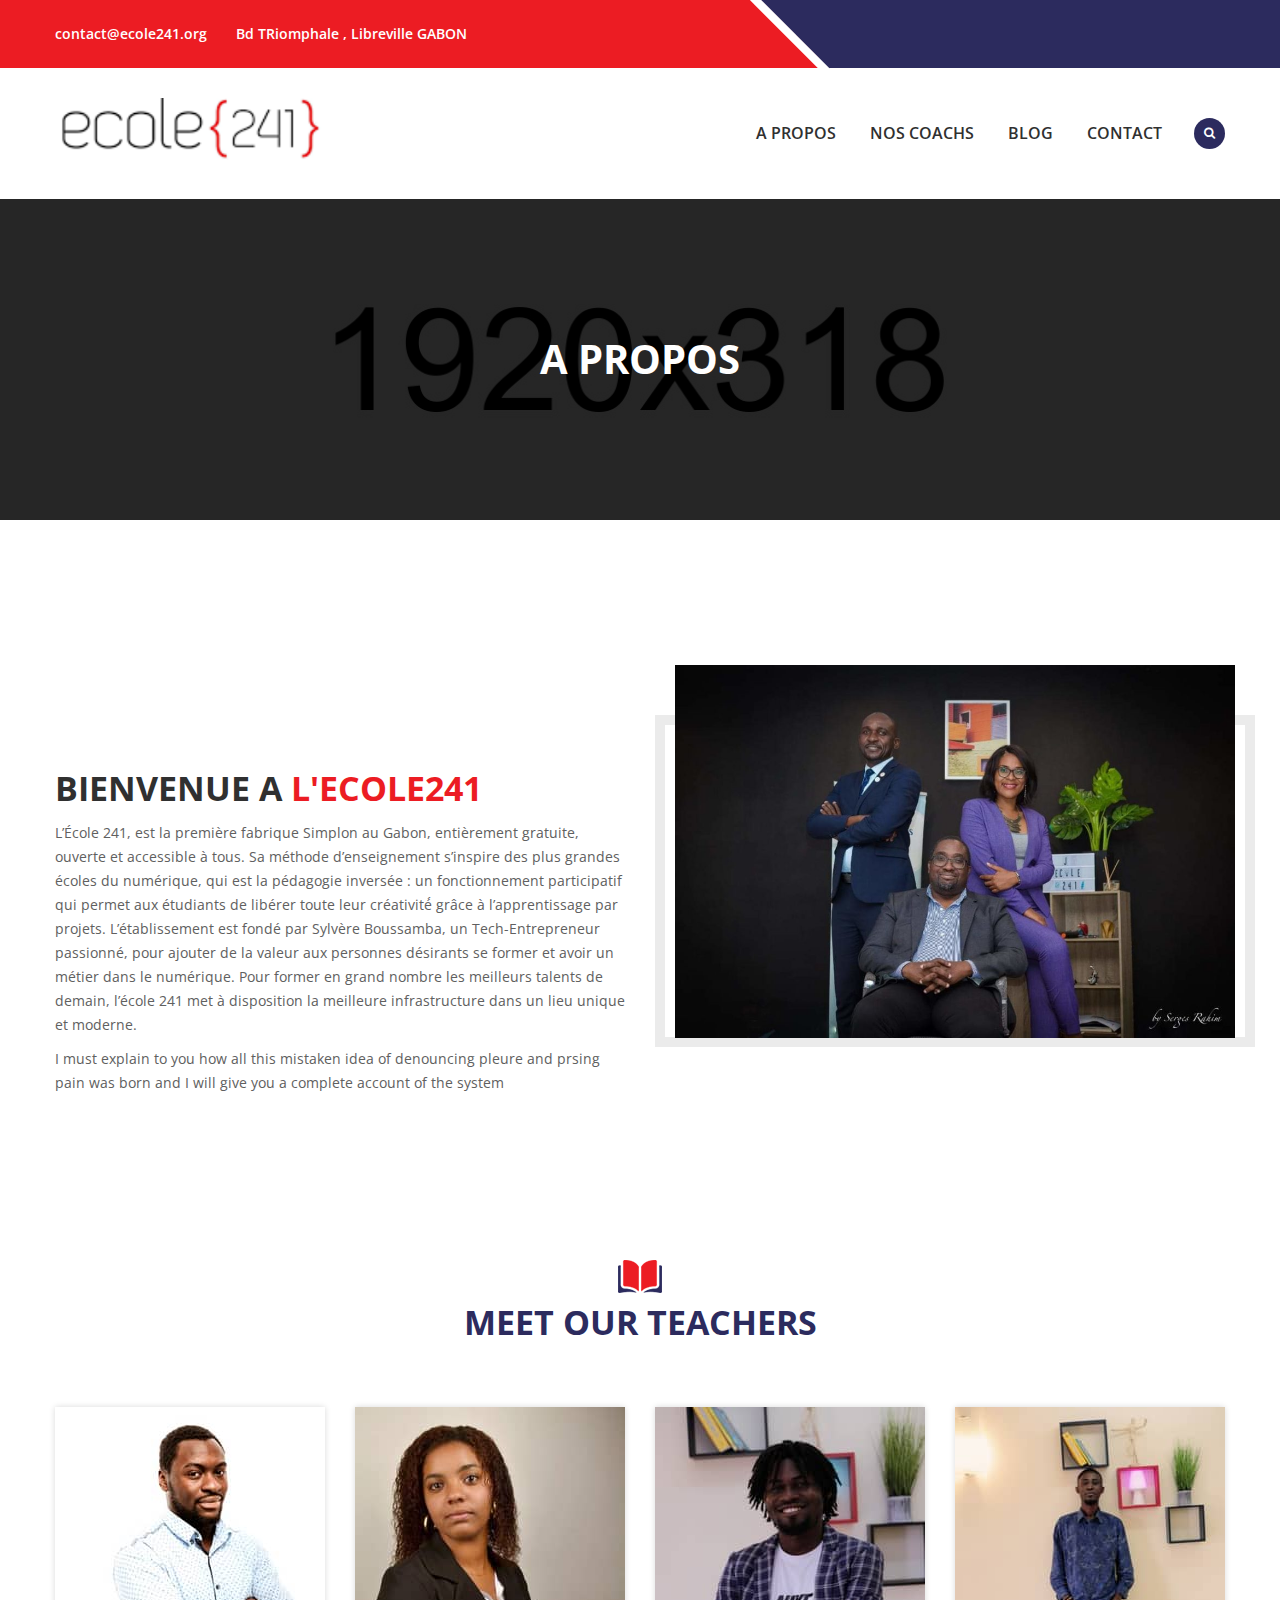
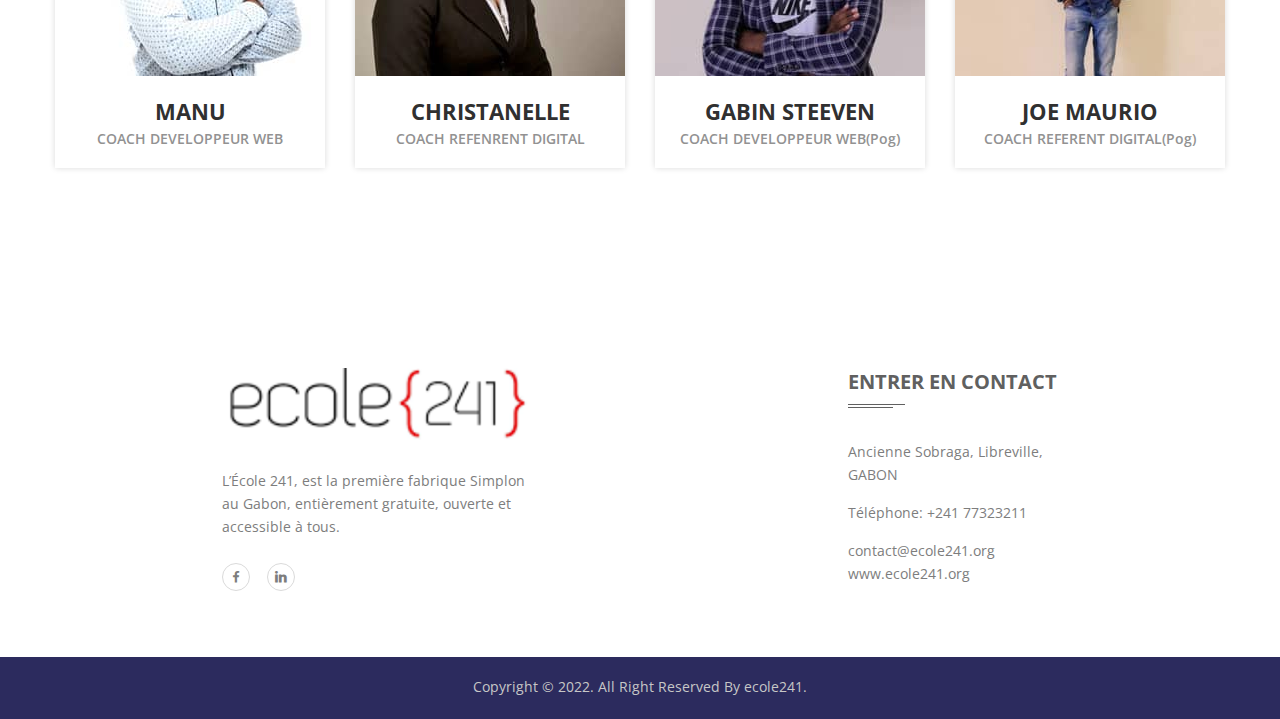
==== commit 50519c8f: "modif2" ====
--- a/about.html
+++ b/about.html
@@ -179,12 +179,12 @@
             <div class="single-teacher">
               <div class="single-teacher-img">
                 <a href="teacher-details.html"
-                  ><img src="img/teacher/teacher1.jpg" alt="teacher"
+                  ><img src="img/teacher/manu.jpeg" alt="teacher"
                 /></a>
               </div>
               <div class="single-teacher-content text-center">
-                <h2><a href="teacher-details.html">STUART KELVIN</a></h2>
-                <h4>Associate Professor</h4>
+                <h2><a href="teacher-details.html">Manu</a></h2>
+                <h4>COACH DEVELOPPEUR WEB</h4>
                 <ul>
                   <li>
                     <a href="https://www.facebook.com/devitems/?ref=bookmarks"
@@ -212,12 +212,12 @@
             <div class="single-teacher">
               <div class="single-teacher-img">
                 <a href="teacher-details.html"
-                  ><img src="img/teacher/teacher2.jpg" alt="teacher"
+                  ><img src="img/teacher/WhatsApp Image 2022-08-16 at 15.13.16.jpeg" alt="teacher"
                 /></a>
               </div>
               <div class="single-teacher-content text-center">
-                <h2><a href="teacher-details.html">eamily cristian</a></h2>
-                <h4>Associate Professor</h4>
+                <h2><a href="teacher-details.html">Christanelle</a></h2>
+                <h4>COACH REFENRENT DIGITAL</h4>
                 <ul>
                   <li>
                     <a href="https://www.facebook.com/devitems/?ref=bookmarks"
@@ -245,12 +245,12 @@
             <div class="single-teacher">
               <div class="single-teacher-img">
                 <a href="teacher-details.html"
-                  ><img src="img/teacher/teacher3.jpg" alt="teacher"
+                  ><img src="img/teacher/gabin.jpeg" alt="teacher"
                 /></a>
               </div>
               <div class="single-teacher-content text-center">
-                <h2><a href="teacher-details.html">kevin williams</a></h2>
-                <h4>Associate Professor</h4>
+                <h2><a href="teacher-details.html">Gabin Steeven</a></h2>
+                <h4>COACH DEVELOPPEUR WEB(Pog)</h4>
                 <ul>
                   <li>
                     <a href="https://www.facebook.com/devitems/?ref=bookmarks"
@@ -278,12 +278,12 @@
             <div class="single-teacher">
               <div class="single-teacher-img">
                 <a href="teacher-details.html"
-                  ><img src="img/teacher/teacher4.jpg" alt="teacher"
+                  ><img src="img/teacher/joe.jpeg" alt="teacher"
                 /></a>
               </div>
               <div class="single-teacher-content text-center">
-                <h2><a href="teacher-details.html">salina gomaze</a></h2>
-                <h4>Associate Professor</h4>
+                <h2><a href="teacher-details.html">Joe Maurio</a></h2>
+                <h4>COACH REFERENT DIGITAL(Pog)</h4>
                 <ul>
                   <li>
                     <a href="https://www.facebook.com/devitems/?ref=bookmarks"
--- a/css/style.css
+++ b/css/style.css
@@ -1191,7 +1191,7 @@
     color: #EC1C23;
 }
 .notice-video {
-    background: rgba(0, 0, 0, 0) url("../img/notice/video.jpg") repeat scroll 0 0;
+    background: rgba(0, 0, 0, 0) url("../img/vidéo.png") repeat scroll 0 0;
     background-size: cover;
     background-repeat: no-repeat;
     background-position: center center;
@@ -1367,7 +1367,7 @@
 .course-img a:hover::after, .course-img:hover .course-hover{opacity: 1}
 .courses-area.two{
     position: relative;
-    background: url(../img/course/course-bg.jpg);
+    background: url(../img/ecole-241.jpg);
     background-size: cover;
     background-repeat: no-repeat;
     background-position: center center;
@@ -1382,6 +1382,12 @@
     content: "";
     background: rgba(44, 43, 94, 0.92);
 }
+
+.courses-area .cohortes{
+    display: flex;
+    justify-content: space-between;
+}
+
 .courses-area.two .section-title h2{color: #fff}
 .courses-area.two .section-title, .courses-area.two .single-course{z-index: 1; position: relative}
 .courses-area.two .course-content {background: #fff}
@@ -1756,7 +1762,7 @@
 /*  8. Testimonial CSS
 /*----------------------------------------*/
 .testimonial-area{
-    background: url(../img/testimonial/testimonial-bg.jpg);
+    background: url(../img/1550332437583.jfif);
     background-size: cover;
     background-repeat: no-repeat;
     background-position: center center;
@@ -2402,7 +2408,7 @@
 /*----------------------------------------*/ 
 /*  13. Service CSS
 /*----------------------------------------*/
-.single-service{padding: 40px 40px; box-shadow: 0 0 4px 0 #ddd;}
+.single-service{padding: 40px 40px; box-shadow: 0 0 4px 0 rgb(238, 13, 13);}
 .service-area h3{
     font-size: 20px;
     color: #303030;
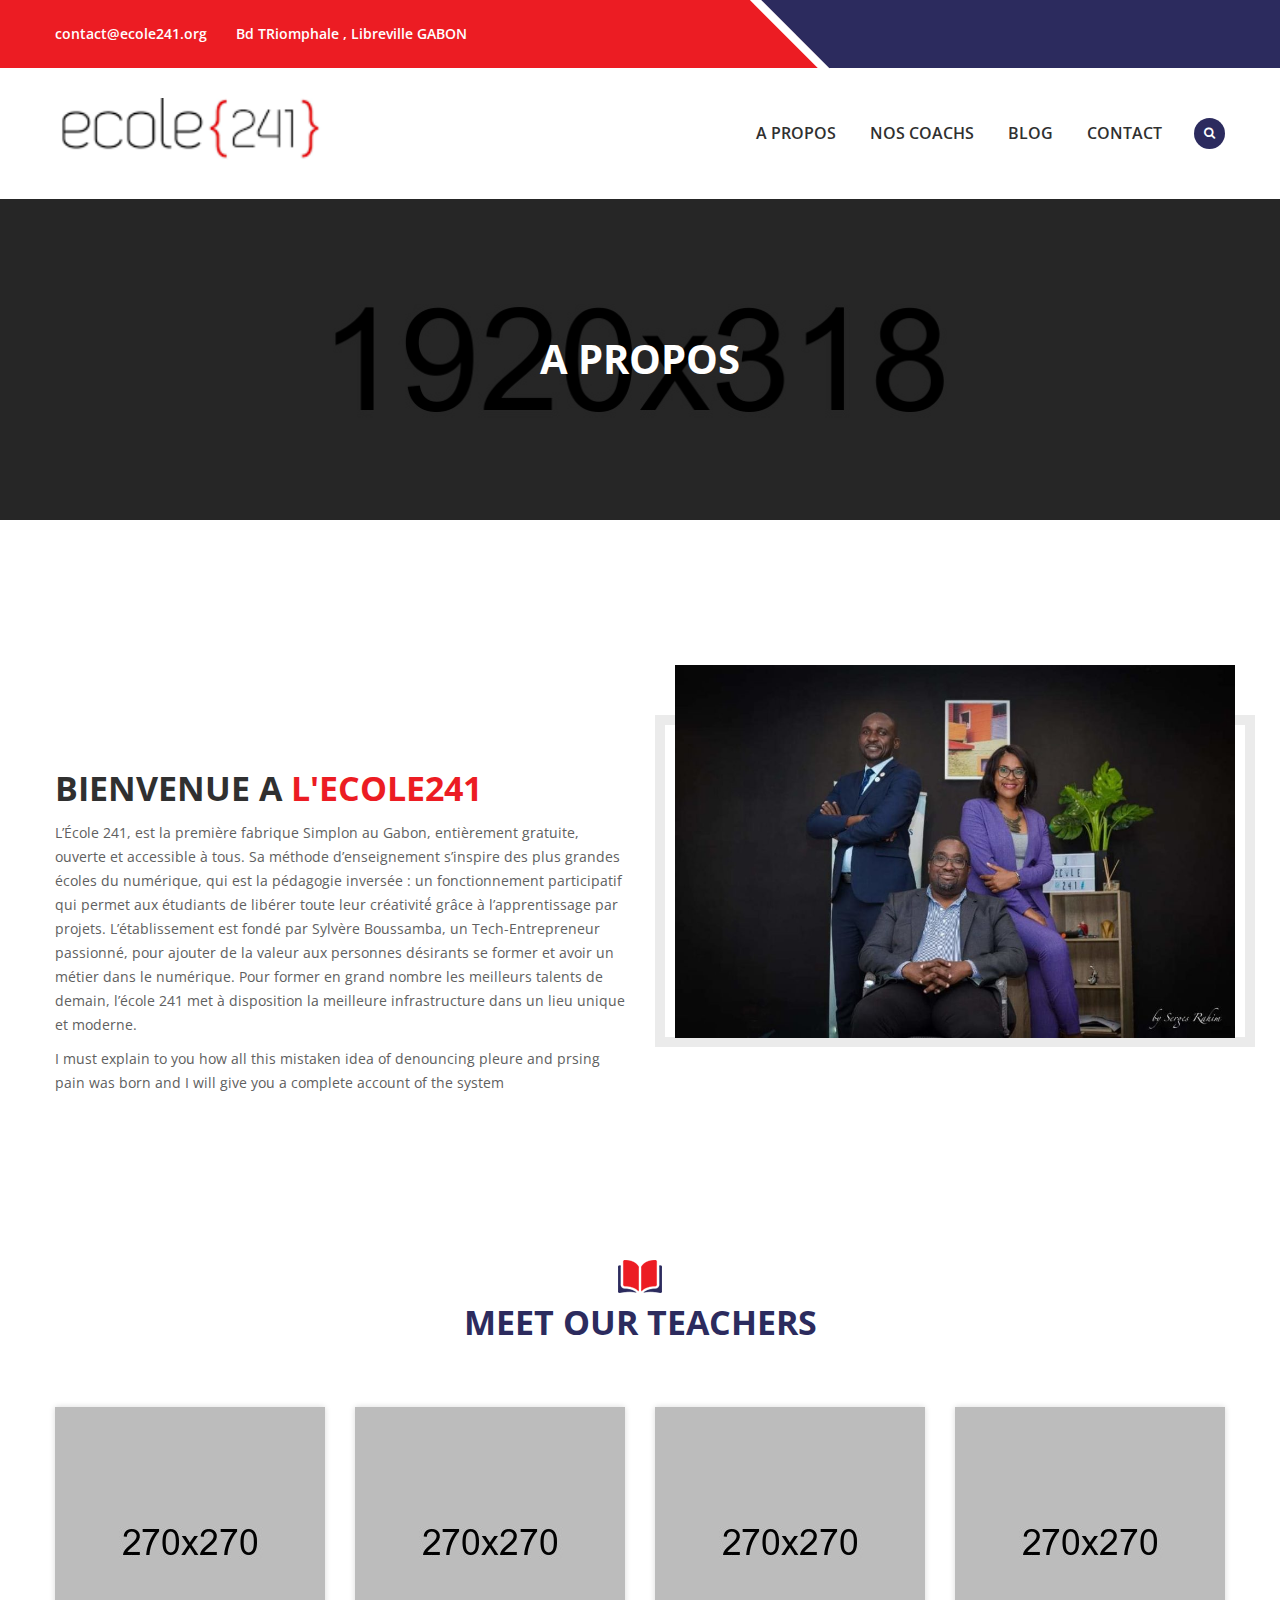
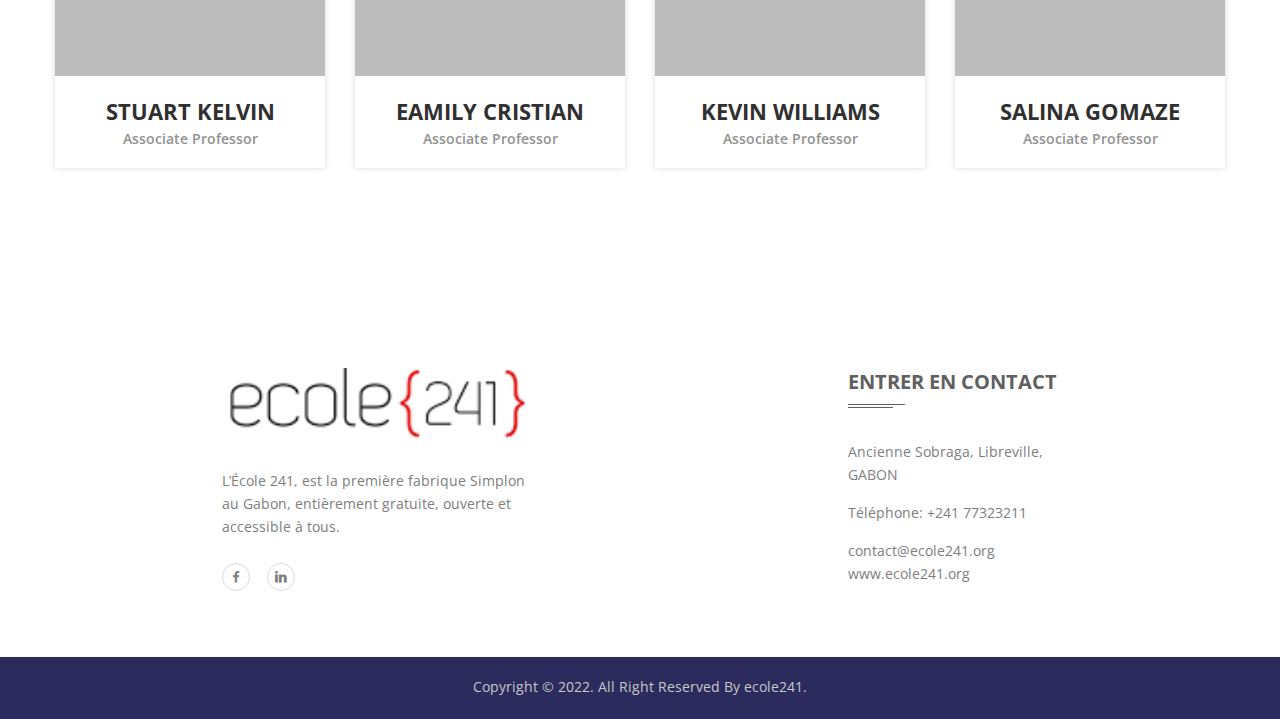
==== commit 42addf6a: "Merge pull request #1 from JesseOgoula/dev2" ====
--- a/about.html
+++ b/about.html
@@ -179,12 +179,12 @@
             <div class="single-teacher">
               <div class="single-teacher-img">
                 <a href="teacher-details.html"
-                  ><img src="img/teacher/manu.jpeg" alt="teacher"
+                  ><img src="img/teacher/teacher1.jpg" alt="teacher"
                 /></a>
               </div>
               <div class="single-teacher-content text-center">
-                <h2><a href="teacher-details.html">Manu</a></h2>
-                <h4>COACH DEVELOPPEUR WEB</h4>
+                <h2><a href="teacher-details.html">STUART KELVIN</a></h2>
+                <h4>Associate Professor</h4>
                 <ul>
                   <li>
                     <a href="https://www.facebook.com/devitems/?ref=bookmarks"
@@ -212,12 +212,12 @@
             <div class="single-teacher">
               <div class="single-teacher-img">
                 <a href="teacher-details.html"
-                  ><img src="img/teacher/WhatsApp Image 2022-08-16 at 15.13.16.jpeg" alt="teacher"
+                  ><img src="img/teacher/teacher2.jpg" alt="teacher"
                 /></a>
               </div>
               <div class="single-teacher-content text-center">
-                <h2><a href="teacher-details.html">Christanelle</a></h2>
-                <h4>COACH REFENRENT DIGITAL</h4>
+                <h2><a href="teacher-details.html">eamily cristian</a></h2>
+                <h4>Associate Professor</h4>
                 <ul>
                   <li>
                     <a href="https://www.facebook.com/devitems/?ref=bookmarks"
@@ -245,12 +245,12 @@
             <div class="single-teacher">
               <div class="single-teacher-img">
                 <a href="teacher-details.html"
-                  ><img src="img/teacher/gabin.jpeg" alt="teacher"
+                  ><img src="img/teacher/teacher3.jpg" alt="teacher"
                 /></a>
               </div>
               <div class="single-teacher-content text-center">
-                <h2><a href="teacher-details.html">Gabin Steeven</a></h2>
-                <h4>COACH DEVELOPPEUR WEB(Pog)</h4>
+                <h2><a href="teacher-details.html">kevin williams</a></h2>
+                <h4>Associate Professor</h4>
                 <ul>
                   <li>
                     <a href="https://www.facebook.com/devitems/?ref=bookmarks"
@@ -278,12 +278,12 @@
             <div class="single-teacher">
               <div class="single-teacher-img">
                 <a href="teacher-details.html"
-                  ><img src="img/teacher/joe.jpeg" alt="teacher"
+                  ><img src="img/teacher/teacher4.jpg" alt="teacher"
                 /></a>
               </div>
               <div class="single-teacher-content text-center">
-                <h2><a href="teacher-details.html">Joe Maurio</a></h2>
-                <h4>COACH REFERENT DIGITAL(Pog)</h4>
+                <h2><a href="teacher-details.html">salina gomaze</a></h2>
+                <h4>Associate Professor</h4>
                 <ul>
                   <li>
                     <a href="https://www.facebook.com/devitems/?ref=bookmarks"
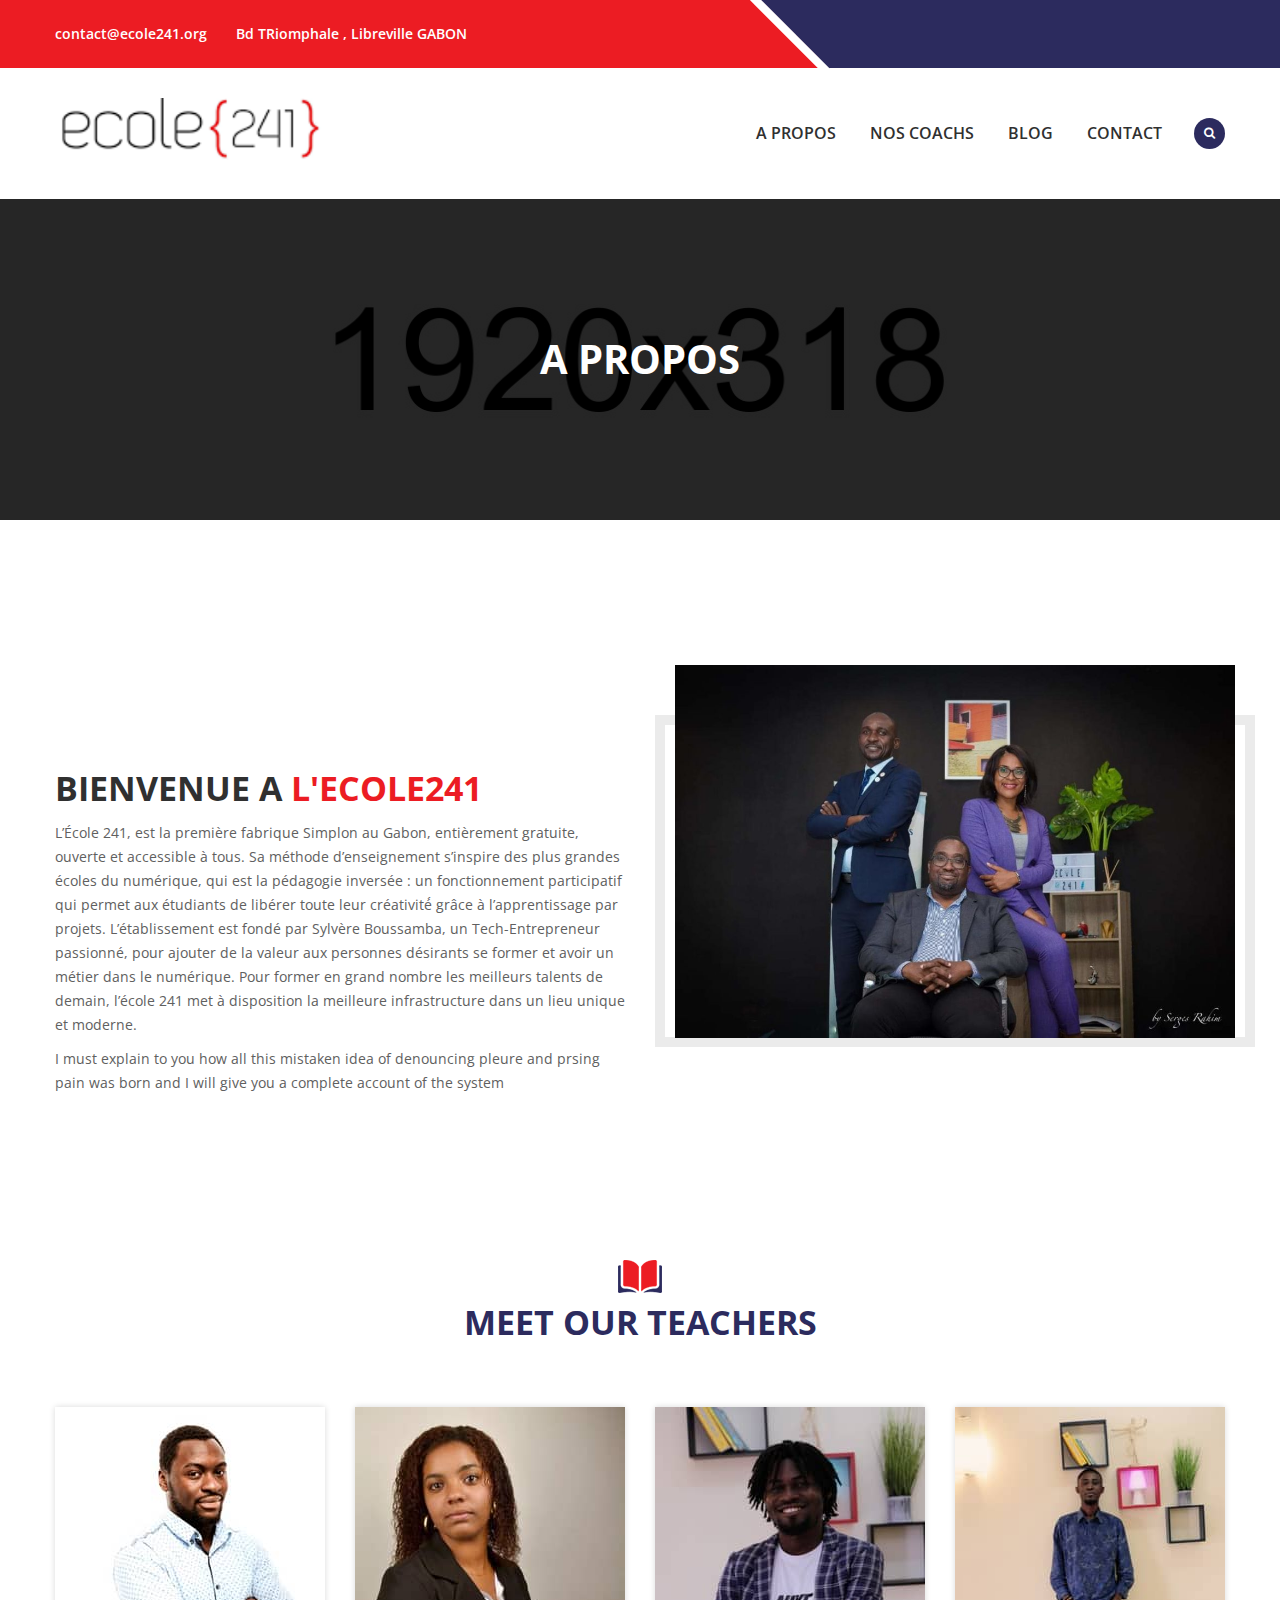
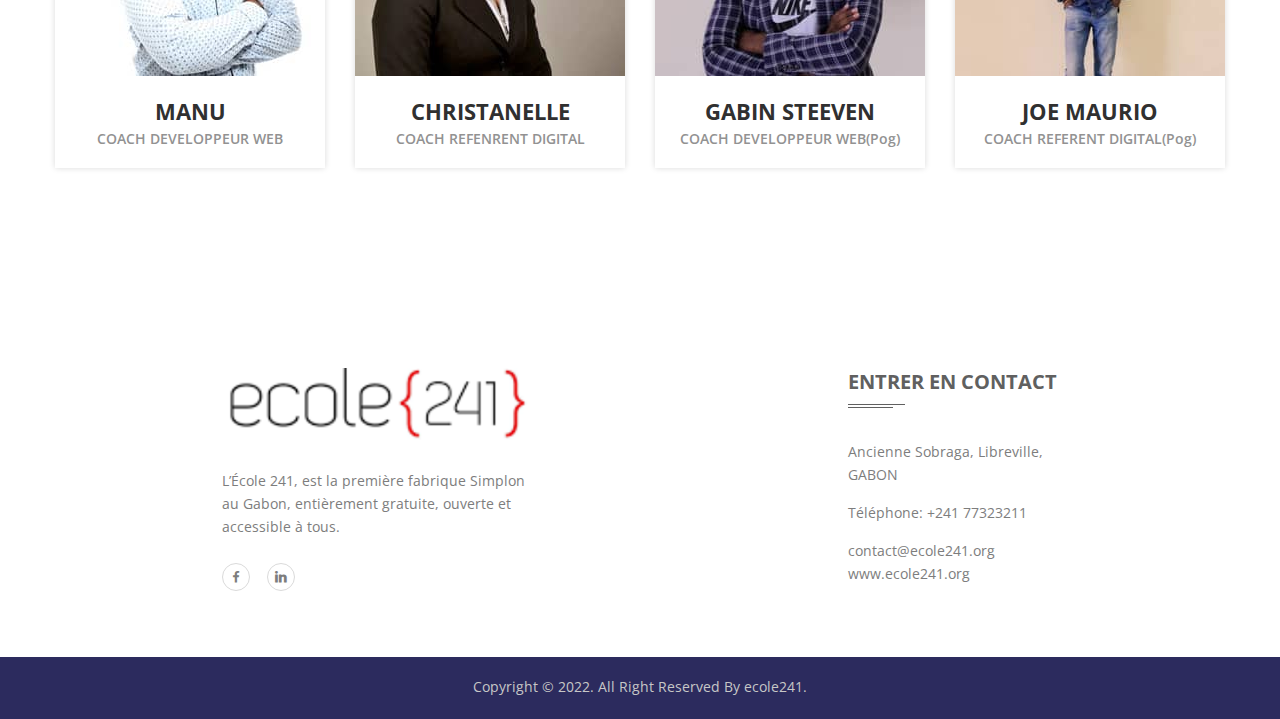
==== commit 5e44503d: "Merge pull request #3 from JesseOgoula/dev3" ====
--- a/about.html
+++ b/about.html
@@ -179,12 +179,12 @@
             <div class="single-teacher">
               <div class="single-teacher-img">
                 <a href="teacher-details.html"
-                  ><img src="img/teacher/teacher1.jpg" alt="teacher"
+                  ><img src="img/teacher/manu.jpeg" alt="teacher"
                 /></a>
               </div>
               <div class="single-teacher-content text-center">
-                <h2><a href="teacher-details.html">STUART KELVIN</a></h2>
-                <h4>Associate Professor</h4>
+                <h2><a href="teacher-details.html">Manu</a></h2>
+                <h4>COACH DEVELOPPEUR WEB</h4>
                 <ul>
                   <li>
                     <a href="https://www.facebook.com/devitems/?ref=bookmarks"
@@ -212,12 +212,12 @@
             <div class="single-teacher">
               <div class="single-teacher-img">
                 <a href="teacher-details.html"
-                  ><img src="img/teacher/teacher2.jpg" alt="teacher"
+                  ><img src="img/teacher/WhatsApp Image 2022-08-16 at 15.13.16.jpeg" alt="teacher"
                 /></a>
               </div>
               <div class="single-teacher-content text-center">
-                <h2><a href="teacher-details.html">eamily cristian</a></h2>
-                <h4>Associate Professor</h4>
+                <h2><a href="teacher-details.html">Christanelle</a></h2>
+                <h4>COACH REFENRENT DIGITAL</h4>
                 <ul>
                   <li>
                     <a href="https://www.facebook.com/devitems/?ref=bookmarks"
@@ -245,12 +245,12 @@
             <div class="single-teacher">
               <div class="single-teacher-img">
                 <a href="teacher-details.html"
-                  ><img src="img/teacher/teacher3.jpg" alt="teacher"
+                  ><img src="img/teacher/gabin.jpeg" alt="teacher"
                 /></a>
               </div>
               <div class="single-teacher-content text-center">
-                <h2><a href="teacher-details.html">kevin williams</a></h2>
-                <h4>Associate Professor</h4>
+                <h2><a href="teacher-details.html">Gabin Steeven</a></h2>
+                <h4>COACH DEVELOPPEUR WEB(Pog)</h4>
                 <ul>
                   <li>
                     <a href="https://www.facebook.com/devitems/?ref=bookmarks"
@@ -278,12 +278,12 @@
             <div class="single-teacher">
               <div class="single-teacher-img">
                 <a href="teacher-details.html"
-                  ><img src="img/teacher/teacher4.jpg" alt="teacher"
+                  ><img src="img/teacher/joe.jpeg" alt="teacher"
                 /></a>
               </div>
               <div class="single-teacher-content text-center">
-                <h2><a href="teacher-details.html">salina gomaze</a></h2>
-                <h4>Associate Professor</h4>
+                <h2><a href="teacher-details.html">Joe Maurio</a></h2>
+                <h4>COACH REFERENT DIGITAL(Pog)</h4>
                 <ul>
                   <li>
                     <a href="https://www.facebook.com/devitems/?ref=bookmarks"
